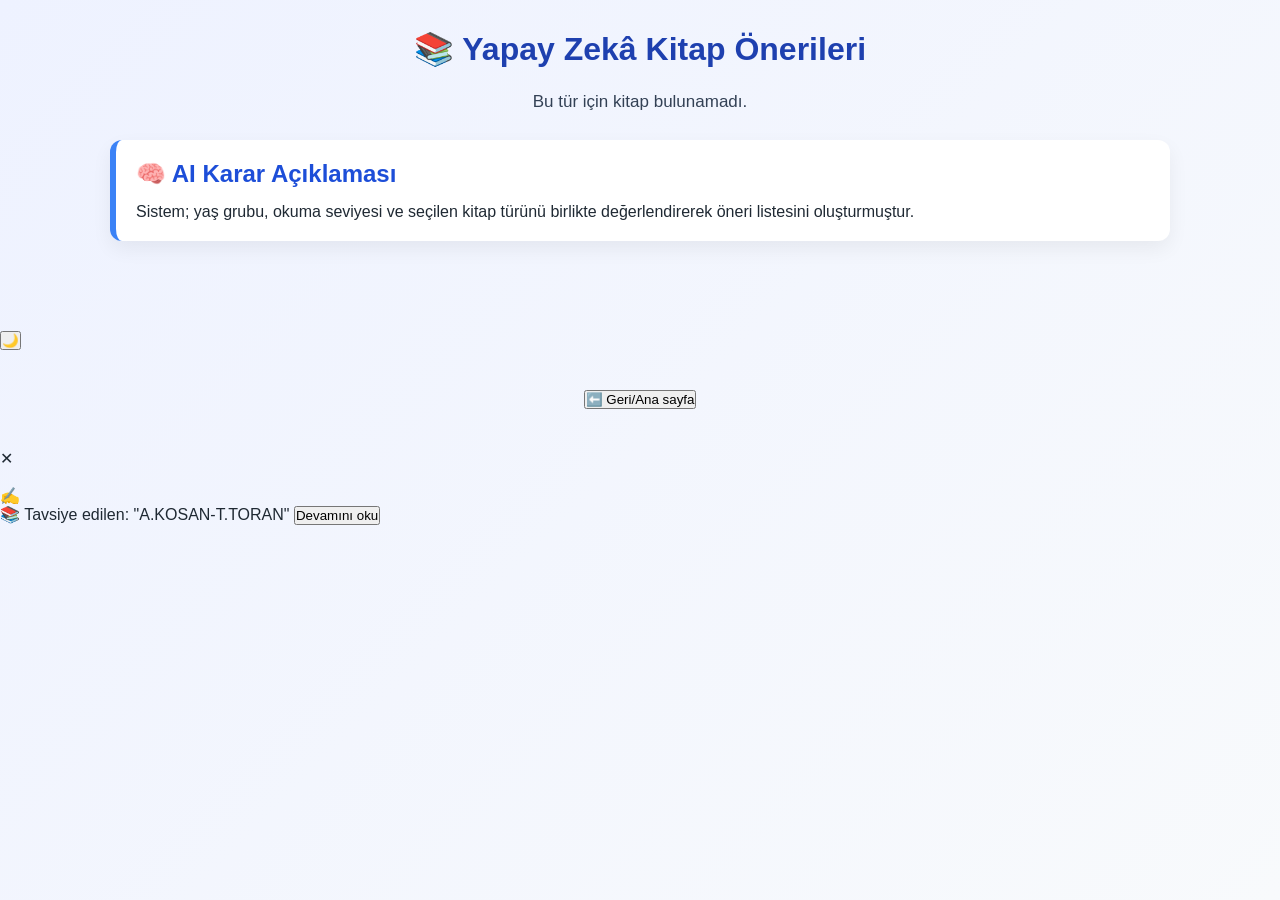
==== kitaplar.html @ d0882a23 "Refactor kitaplar.html for improved readability" ====
<!DOCTYPE html>
<html lang="tr">
<head>
<meta charset="UTF-8">
<meta name="viewport" content="width=device-width, initial-scale=1.0">
<link rel="manifest" href="manifest.json">
<meta name="theme-color" content="#4CAF50">

<script src="data.js"></script>
<title>Kitap Önerileri</title>
<link rel="stylesheet" href="style.css">
<style>
  /* Your CSS styles here */
</style>
</head>
<body>

<div class="container">
<h1>📚 Yapay Zekâ Kitap Önerileri</h1>
<p id="info" class="intro"></p>

<div class="ai-box">
<h2>🧠 AI Karar Açıklaması</h2>
<p>
Sistem; yaş grubu, okuma seviyesi ve seçilen kitap türünü
birlikte değerlendirerek öneri listesini oluşturmuştur.
</p>
</div>

<div class="book-grid" id="bookList"></div>
</div>

<button class="theme-btn" onclick="toggleDark()">🌙</button>

<script>
// Fetching age and genre from localStorage
const age = localStorage.getItem("ageGroup");
const genre = localStorage.getItem("genre");

document.getElementById("info").innerText = age + " yaş grubu için " + genre + " türünde önerilen kitaplar:";

/* 🔗 CONNECT data.js */

// Function to get books based on age group and genre
function getBooksForAgeAndGenre(category, ageKey, count = 10) {
  const allBooks = kitapVerisi[category]; // Get all books of selected genre
  if (!allBooks) return []; // If no books found, return empty array

  // Filter by age group (ensure that there are books with the correct summary for this age)
  const filtered = allBooks.filter(book => book.ozet[ageKey]);

  // If there are fewer than the requested number of books, return all available books
  if (filtered.length < count) {
    return filtered;
  }

  // Randomize the filtered books and return the first "count" books
  const shuffled = filtered.sort(() => 0.5 - Math.random());
  return shuffled.slice(0, count);
}

// Ensure that the genre exists in kitapVerisi
if (kitapVerisi[genre]) {

  // Get books for the selected genre and age group
  const selectedBooks = getBooksForAgeAndGenre(genre, age, 10); // Use the age as the key

  // If no books were found
  if (selectedBooks.length === 0) {
    document.getElementById("info").innerText = "Bu tür için kitap bulunamadı.";
  } else {
    // Create the books dynamically
    const list = document.getElementById("bookList");

    selectedBooks.forEach((item, i) => {
      const div = document.createElement("div");
      div.className = "book-card";
      div.innerHTML = `
        <img src="${item.kapak}">
        <div class="book-title">${item.ad}</div>
        <p>${item.ozet[age]}</p>
        <div class="book-detail" id="d${i}">
          <p><strong>Detaylı Özet:</strong> ${item.ozet[age]}</p>
          <div class="ai-note">
            🧠 AI bu kitabı, ${age} yaş grubunun okuma seviyesine ve ${genre} türüne uygun olduğu için önerdi.
          </div>
        </div>`;
      
      div.onclick = () => {
        // Show details in the notification
        const nTitle = document.getElementById("nTitle");
        const nAuthor = document.getElementById("nAuthor");
        const nText = document.getElementById("nText");
        const nImg = document.getElementById("nImg");

        nTitle.innerText = item.ad;
        nAuthor.innerText = item.yazar;
        nText.innerText = item.ozet[age];  // Detailed summary
        nImg.src = item.kapak;

        const btn = document.getElementById("readBtn");
        btn.onclick = () => {
          window.open(item.link); // Open book link
        };

        document.getElementById("notify").classList.add("show");
      };

      list.appendChild(div); // Append book card to the list
    });
  }
} else {
  document.getElementById("info").innerText = "Bu tür için kitap bulunamadı.";
}

// Dark mode toggle
function toggleDark() {
  document.body.classList.toggle("dark");

  if (document.body.classList.contains("dark")) {
    localStorage.setItem("theme", "dark");
  } else {
    localStorage.setItem("theme", "light");
  }
}

// Remember theme
if (localStorage.getItem("theme") === "dark") {
  document.body.classList.add("dark");
}

function closeNotify() {
  document.getElementById("notify").classList.remove("show");
}

function goHome() {
  window.location.href = "index.html"; // Redirect to home page
}

</script>

<div style="text-align:center; margin:40px 0;">
  <button class="back-btn" onclick="goHome()">⬅️ Geri/Ana sayfa</button>
</div>

<div id="notify" class="notify">
  <div class="notify-box">
    <span class="close" onclick="closeNotify()">✕</span>
    <div class="notify-header">
      <img id="nImg" src="">
      <div>
        <h3 id="nTitle"></h3>
        <p class="author">✍️ <span id="nAuthor"></span></p>
      </div>
    </div>
    <p id="nText" class="desc"></p>
    <div class="notify-footer">
      <span class="tag">📚 Tavsiye edilen: "A.KOSAN-T.TORAN"</span>
      <button class="read-btn" id="readBtn">Devamını oku</button>
    </div>
  </div>
</div>

</body>
</html>
---- style.css ----
/* GENEL AYARLAR */
* {
    margin: 0;
    padding: 0;
    box-sizing: border-box;
    font-family: "Segoe UI", Arial, sans-serif;
}

body {
    background: linear-gradient(135deg, #eef2ff, #f8fafc);
    color: #1f2933;
    min-height: 100vh;
}

/* ANA KAPSAYICI */
.container {
    max-width: 1100px;
    margin: auto;
    padding: 30px 20px 60px;
}

/* BAŞLIKLAR */
h1 {
    text-align: center;
    color: #1e40af;
    margin-bottom: 20px;
    font-size: 32px;
}

h2 {
    color: #1d4ed8;
    margin: 25px 0 15px;
}

/* GİRİŞ METNİ */
.intro {
    text-align: center;
    font-size: 17px;
    line-height: 1.6;
    margin-bottom: 25px;
    color: #334155;
}

/* AI BİLGİ KUTUSU */
.ai-box {
    background: #ffffff;
    border-left: 6px solid #3b82f6;
    padding: 20px;
    border-radius: 12px;
    margin-bottom: 30px;
    box-shadow: 0 8px 20px rgba(0,0,0,0.06);
}

.ai-box h2 {
    margin-top: 0;
}

.ai-box ul {
    margin-top: 10px;
    padding-left: 20px;
}

.ai-box li {
    margin-bottom: 6px;
}

/* YAŞ BUTONLARI */
.age-buttons {
    display: flex;
    flex-wrap: wrap;
    justify-content: center;
    gap: 15px;
    margin-bottom: 20px;
}

.age-buttons button {
    padding: 12px 20px;
    border: none;
    border-radius: 30px;
    background: #2563eb;
    color: #fff;
    font-size: 15px;
    cursor: pointer;
    transition: all 0.3s ease;
}

.age-buttons button:hover {
    background: #1e40af;
    transform: translateY(-2px);
}

/* TÜR KARTLARI */
.genre-grid {
    display: grid;
    grid-template-columns: repeat(auto-fit, minmax(180px, 1fr));
    gap: 20px;
    margin-bottom: 30px;
}

.card {
    background: #ffffff;
    padding: 25px 15px;
    text-align: center;
    border-radius: 15px;
    font-size: 18px;
    cursor: pointer;
    box-shadow: 0 10px 20px rgba(0,0,0,0.08);
    transition: transform 0.3s, box-shadow 0.3s;
}

.card:hover {
    transform: translateY(-6px);
    box-shadow: 0 18px 35px rgba(0,0,0,0.15);
}

/* SEÇİM METNİ */
.selected {
    text-align: center;
    font-weight: bold;
    margin: 15px 0;
    color: #0f172a;
}

/* DEVAM BUTONU */
button#continueBtn {
    display: block;
    margin: 25px auto;
    padding: 14px 35px;
    font-size: 16px;
    border-radius: 30px;
    border: none;
    background: #22c55e;
    color: #ffffff;
    cursor: pointer;
    transition: all 0.3s ease;
}

button#continueBtn:disabled {
    background: #94a3b8;
    cursor: not-allowed;
}

button#continueBtn:hover:not(:disabled) {
    background: #16a34a;
    transform: scale(1.05);
}

/* KİTAP KARTLARI */
.book-grid {
    display: grid;
    grid-template-columns: repeat(auto-fit, minmax(220px, 1fr));
    gap: 25px;
}

.book-card {
    background: #ffffff;
    border-radius: 18px;
    padding: 15px;
    box-shadow: 0 12px 25px rgba(0,0,0,0.08);
    cursor: pointer;
    transition: transform 0.3s, box-shadow 0.3s;
}

.book-card:hover {
    transform: translateY(-5px);
    box-shadow: 0 20px 40px rgba(0,0,0,0.15);
}

.book-card img {
    width: 100%;
    height: 260px;
    object-fit: cover;
    border-radius: 12px;
}

.book-title {
    font-weight: bold;
    font-size: 17px;
    margin-top: 12px;
    color: #1e293b;
}

.book-card p {
    font-size: 14px;
    margin-top: 6px;
    color: #475569;
}

/* KİTAP DETAY */
.book-detail {
    margin-top: 10px;
    font-size: 14px;
    color: #334155;
    line-height: 1.5;
}

/* AI NOTU */
.ai-note {
    background: #eef2ff;
    border-left: 4px solid #6366f1;
    padding: 10px;
    margin-top: 10px;
    border-radius: 8px;
    font-size: 13px;
}

/* MOBİL */
@media (max-width: 600px) {
    h1 {
        font-size: 26px;
    }
    .intro {
        font-size: 15px;
    }
}
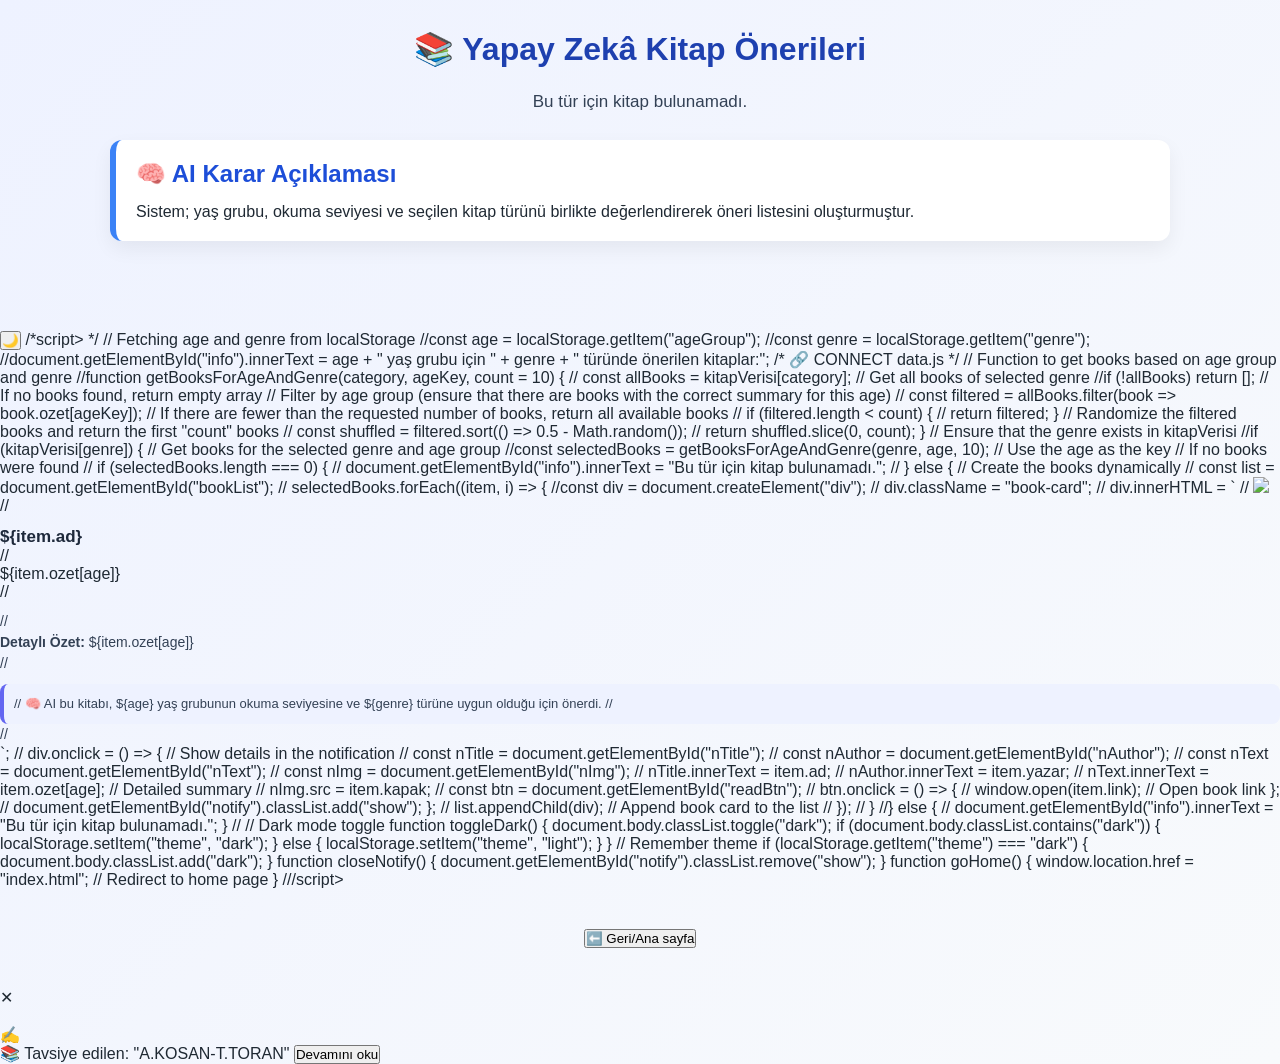
==== commit 31b0080f: "Clean up script section in kitaplar.html Removed commented-out code and unnecessary script tags." ====
--- a/kitaplar.html
+++ b/kitaplar.html
@@ -32,7 +32,8 @@
 
 <button class="theme-btn" onclick="toggleDark()">🌙</button>
 
-<script>
+/*script> */
+  <script>
 // Fetching age and genre from localStorage
 const age = localStorage.getItem("ageGroup");
 const genre = localStorage.getItem("genre");
@@ -93,16 +94,13 @@
         const nText = document.getElementById("nText");
         const nImg = document.getElementById("nImg");
 
+        // Update the popup with the book details
         nTitle.innerText = item.ad;
         nAuthor.innerText = item.yazar;
         nText.innerText = item.ozet[age];  // Detailed summary
         nImg.src = item.kapak;
 
-        const btn = document.getElementById("readBtn");
-        btn.onclick = () => {
-          window.open(item.link); // Open book link
-        };
-
+        // Make the popup visible
         document.getElementById("notify").classList.add("show");
       };
 
@@ -136,8 +134,113 @@
 function goHome() {
   window.location.href = "index.html"; // Redirect to home page
 }
-
 </script>
+
+// Fetching age and genre from localStorage
+//const age = localStorage.getItem("ageGroup");
+//const genre = localStorage.getItem("genre");
+
+//document.getElementById("info").innerText = age + " yaş grubu için " + genre + " türünde önerilen kitaplar:";
+
+/* 🔗 CONNECT data.js */
+
+// Function to get books based on age group and genre
+//function getBooksForAgeAndGenre(category, ageKey, count = 10) {
+ // const allBooks = kitapVerisi[category]; // Get all books of selected genre
+  //if (!allBooks) return []; // If no books found, return empty array
+
+  // Filter by age group (ensure that there are books with the correct summary for this age)
+//  const filtered = allBooks.filter(book => book.ozet[ageKey]);
+
+  // If there are fewer than the requested number of books, return all available books
+//  if (filtered.length < count) {
+ //   return filtered;
+  }
+
+  // Randomize the filtered books and return the first "count" books
+//  const shuffled = filtered.sort(() => 0.5 - Math.random());
+//  return shuffled.slice(0, count);
+}
+
+// Ensure that the genre exists in kitapVerisi
+//if (kitapVerisi[genre]) {
+
+  // Get books for the selected genre and age group
+  //const selectedBooks = getBooksForAgeAndGenre(genre, age, 10); // Use the age as the key
+
+  // If no books were found
+//  if (selectedBooks.length === 0) {
+//    document.getElementById("info").innerText = "Bu tür için kitap bulunamadı.";
+//  } else {
+    // Create the books dynamically
+ //   const list = document.getElementById("bookList");
+
+//    selectedBooks.forEach((item, i) => {
+      //const div = document.createElement("div");
+   //   div.className = "book-card";
+  //    div.innerHTML = `
+  //      <img src="${item.kapak}">
+  //      <div class="book-title">${item.ad}</div>
+   //     <p>${item.ozet[age]}</p>
+   //     <div class="book-detail" id="d${i}">
+    //      <p><strong>Detaylı Özet:</strong> ${item.ozet[age]}</p>
+    //      <div class="ai-note">
+      //      🧠 AI bu kitabı, ${age} yaş grubunun okuma seviyesine ve ${genre} türüne uygun olduğu için önerdi.
+      //    </div>
+    //    </div>`;
+      
+//      div.onclick = () => {
+        // Show details in the notification
+   //     const nTitle = document.getElementById("nTitle");
+  //      const nAuthor = document.getElementById("nAuthor");
+   //     const nText = document.getElementById("nText");
+   //     const nImg = document.getElementById("nImg");
+
+   //     nTitle.innerText = item.ad;
+   //     nAuthor.innerText = item.yazar;
+    //    nText.innerText = item.ozet[age];  // Detailed summary
+   //     nImg.src = item.kapak;
+
+   //     const btn = document.getElementById("readBtn");
+   //     btn.onclick = () => {
+    //      window.open(item.link); // Open book link
+        };
+
+    //    document.getElementById("notify").classList.add("show");
+      };
+
+    //  list.appendChild(div); // Append book card to the list
+//    });
+//  }
+//} else {
+//  document.getElementById("info").innerText = "Bu tür için kitap bulunamadı.";
+}
+//
+// Dark mode toggle
+function toggleDark() {
+  document.body.classList.toggle("dark");
+
+  if (document.body.classList.contains("dark")) {
+    localStorage.setItem("theme", "dark");
+  } else {
+    localStorage.setItem("theme", "light");
+  }
+}
+
+// Remember theme
+if (localStorage.getItem("theme") === "dark") {
+  document.body.classList.add("dark");
+}
+
+function closeNotify() {
+  document.getElementById("notify").classList.remove("show");
+}
+
+function goHome() {
+  window.location.href = "index.html"; // Redirect to home page
+}
+
+///script>
 
 <div style="text-align:center; margin:40px 0;">
   <button class="back-btn" onclick="goHome()">⬅️ Geri/Ana sayfa</button>
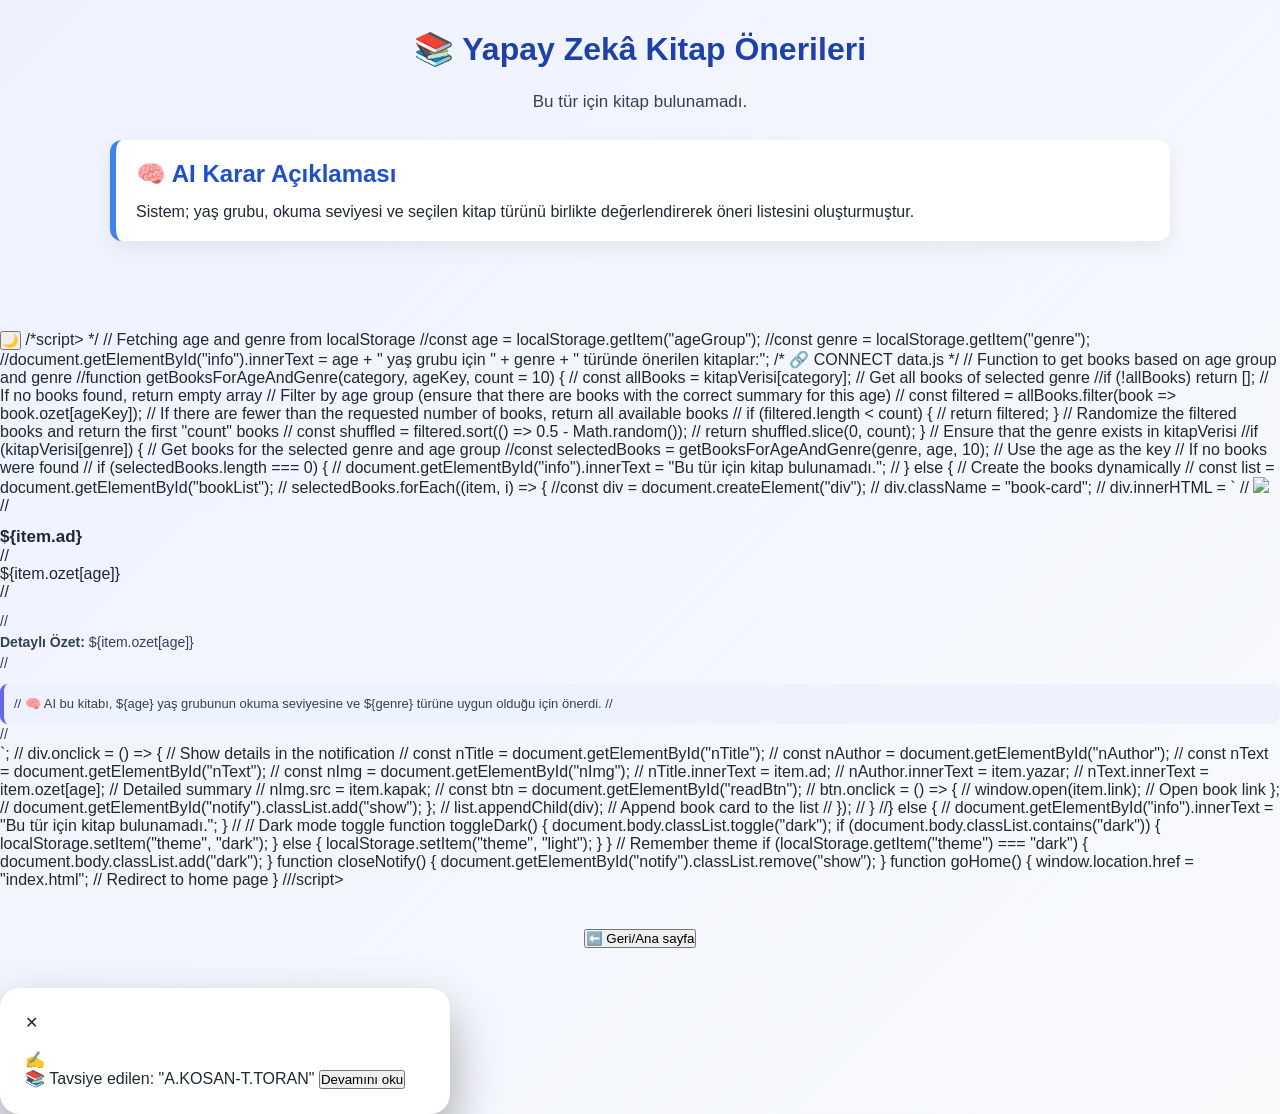
==== commit 633c0ce1: "Implement notification popup styles in kitaplar.html Added CSS styles for notification popup functio" ====
--- a/kitaplar.html
+++ b/kitaplar.html
@@ -11,6 +11,41 @@
 <link rel="stylesheet" href="style.css">
 <style>
   /* Your CSS styles here */
+  <style>
+/* Existing CSS here ... */
+
+/* The notification (popup) container */
+.notify {
+  position: fixed;
+  inset: 0;
+  background: rgba(0, 0, 0, 0.55);
+  backdrop-filter: blur(6px);
+  display: flex;
+  align-items: center;
+  justify-content: center;
+  opacity: 0;
+  pointer-events: none;
+  transition: opacity 0.4s;
+  z-index: 999;
+}
+
+/* When the popup is visible */
+.notify.show {
+  opacity: 1;
+  pointer-events: auto;
+}
+
+/* Optionally, the inner popup box styling */
+.notify-box {
+  background: #fff;
+  border-radius: 20px;
+  padding: 25px;
+  max-width: 450px;
+  width: 90%;
+  box-shadow: 0 25px 50px rgba(0,0,0,0.35);
+  position: relative;
+}
+</style>
 </style>
 </head>
 <body>
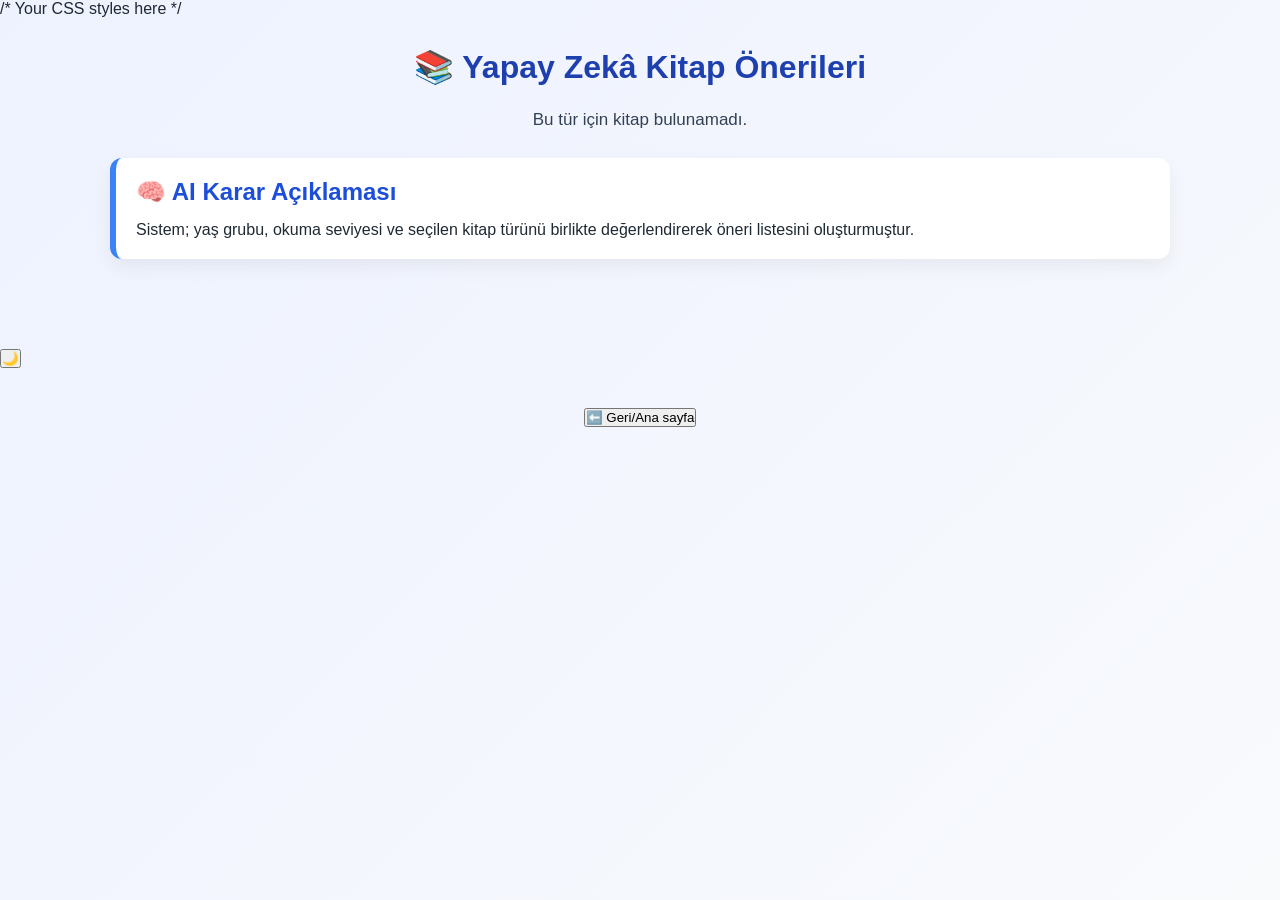
==== commit d8750a05: "Clean up kitaplar.html by removing unused code Removed unused JavaScript code and commented sections" ====
--- a/kitaplar.html
+++ b/kitaplar.html
@@ -9,7 +9,7 @@
 <script src="data.js"></script>
 <title>Kitap Önerileri</title>
 <link rel="stylesheet" href="style.css">
-<style>
+
   /* Your CSS styles here */
   <style>
 /* Existing CSS here ... */
@@ -46,7 +46,7 @@
   position: relative;
 }
 </style>
-</style>
+
 </head>
 <body>
 
@@ -67,7 +67,7 @@
 
 <button class="theme-btn" onclick="toggleDark()">🌙</button>
 
-/*script> */
+
   <script>
 // Fetching age and genre from localStorage
 const age = localStorage.getItem("ageGroup");
@@ -171,111 +171,7 @@
 }
 </script>
 
-// Fetching age and genre from localStorage
-//const age = localStorage.getItem("ageGroup");
-//const genre = localStorage.getItem("genre");
 
-//document.getElementById("info").innerText = age + " yaş grubu için " + genre + " türünde önerilen kitaplar:";
-
-/* 🔗 CONNECT data.js */
-
-// Function to get books based on age group and genre
-//function getBooksForAgeAndGenre(category, ageKey, count = 10) {
- // const allBooks = kitapVerisi[category]; // Get all books of selected genre
-  //if (!allBooks) return []; // If no books found, return empty array
-
-  // Filter by age group (ensure that there are books with the correct summary for this age)
-//  const filtered = allBooks.filter(book => book.ozet[ageKey]);
-
-  // If there are fewer than the requested number of books, return all available books
-//  if (filtered.length < count) {
- //   return filtered;
-  }
-
-  // Randomize the filtered books and return the first "count" books
-//  const shuffled = filtered.sort(() => 0.5 - Math.random());
-//  return shuffled.slice(0, count);
-}
-
-// Ensure that the genre exists in kitapVerisi
-//if (kitapVerisi[genre]) {
-
-  // Get books for the selected genre and age group
-  //const selectedBooks = getBooksForAgeAndGenre(genre, age, 10); // Use the age as the key
-
-  // If no books were found
-//  if (selectedBooks.length === 0) {
-//    document.getElementById("info").innerText = "Bu tür için kitap bulunamadı.";
-//  } else {
-    // Create the books dynamically
- //   const list = document.getElementById("bookList");
-
-//    selectedBooks.forEach((item, i) => {
-      //const div = document.createElement("div");
-   //   div.className = "book-card";
-  //    div.innerHTML = `
-  //      <img src="${item.kapak}">
-  //      <div class="book-title">${item.ad}</div>
-   //     <p>${item.ozet[age]}</p>
-   //     <div class="book-detail" id="d${i}">
-    //      <p><strong>Detaylı Özet:</strong> ${item.ozet[age]}</p>
-    //      <div class="ai-note">
-      //      🧠 AI bu kitabı, ${age} yaş grubunun okuma seviyesine ve ${genre} türüne uygun olduğu için önerdi.
-      //    </div>
-    //    </div>`;
-      
-//      div.onclick = () => {
-        // Show details in the notification
-   //     const nTitle = document.getElementById("nTitle");
-  //      const nAuthor = document.getElementById("nAuthor");
-   //     const nText = document.getElementById("nText");
-   //     const nImg = document.getElementById("nImg");
-
-   //     nTitle.innerText = item.ad;
-   //     nAuthor.innerText = item.yazar;
-    //    nText.innerText = item.ozet[age];  // Detailed summary
-   //     nImg.src = item.kapak;
-
-   //     const btn = document.getElementById("readBtn");
-   //     btn.onclick = () => {
-    //      window.open(item.link); // Open book link
-        };
-
-    //    document.getElementById("notify").classList.add("show");
-      };
-
-    //  list.appendChild(div); // Append book card to the list
-//    });
-//  }
-//} else {
-//  document.getElementById("info").innerText = "Bu tür için kitap bulunamadı.";
-}
-//
-// Dark mode toggle
-function toggleDark() {
-  document.body.classList.toggle("dark");
-
-  if (document.body.classList.contains("dark")) {
-    localStorage.setItem("theme", "dark");
-  } else {
-    localStorage.setItem("theme", "light");
-  }
-}
-
-// Remember theme
-if (localStorage.getItem("theme") === "dark") {
-  document.body.classList.add("dark");
-}
-
-function closeNotify() {
-  document.getElementById("notify").classList.remove("show");
-}
-
-function goHome() {
-  window.location.href = "index.html"; // Redirect to home page
-}
-
-///script>
 
 <div style="text-align:center; margin:40px 0;">
   <button class="back-btn" onclick="goHome()">⬅️ Geri/Ana sayfa</button>
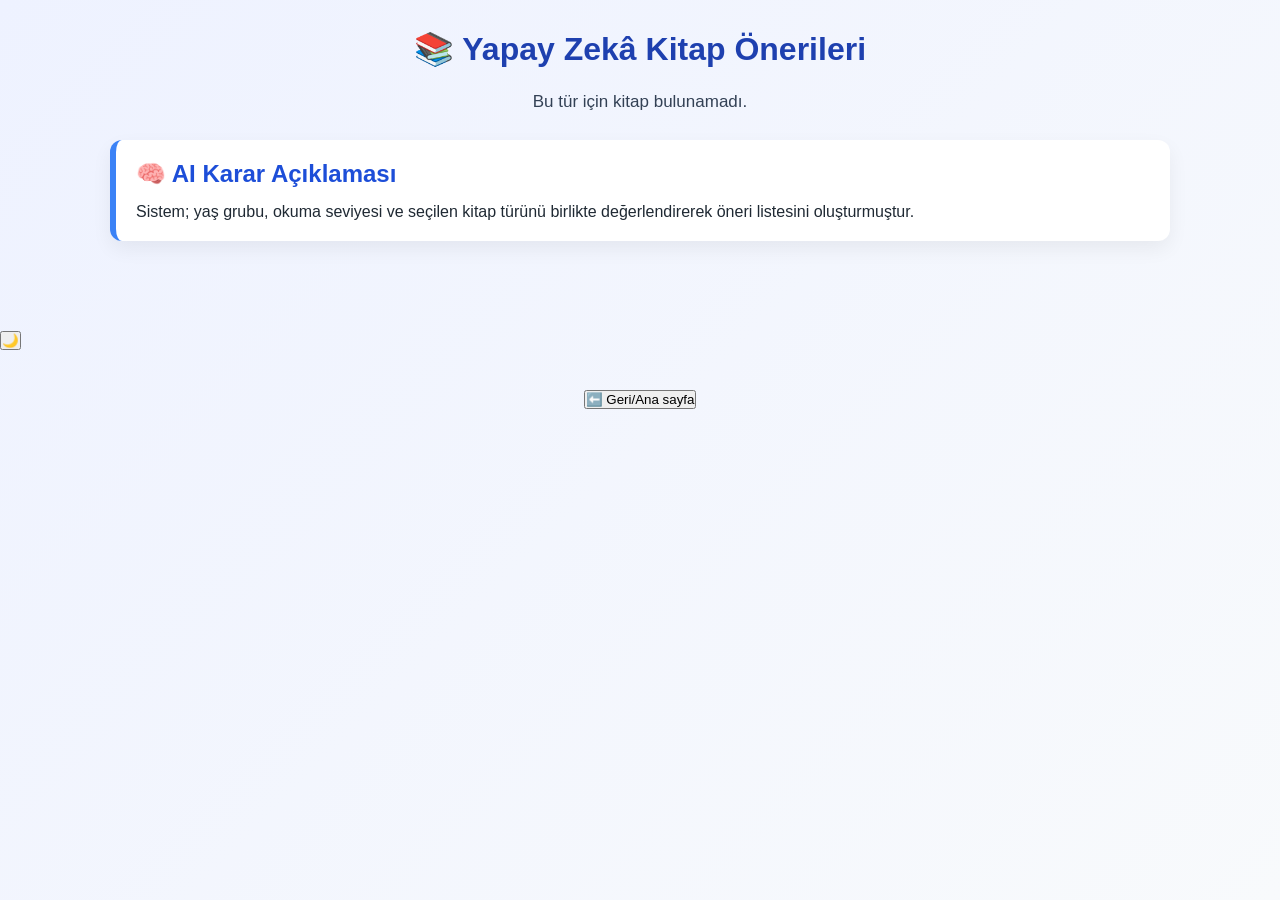
==== commit 7cd4106a: "Enhance notification popup styles and functionality Refactor CSS styles for notification popup and i" ====
--- a/kitaplar.html
+++ b/kitaplar.html
@@ -10,9 +10,9 @@
 <title>Kitap Önerileri</title>
 <link rel="stylesheet" href="style.css">
 
-  /* Your CSS styles here */
-  <style>
-/* Existing CSS here ... */
+
+<style>
+/* Existing CSS here... */
 
 /* The notification (popup) container */
 .notify {
@@ -35,15 +35,96 @@
   pointer-events: auto;
 }
 
-/* Optionally, the inner popup box styling */
+/* Smaller and more compact inner popup box styling */
 .notify-box {
   background: #fff;
-  border-radius: 20px;
-  padding: 25px;
-  max-width: 450px;
+  border-radius: 12px;
+  padding: 15px;
+  max-width: 380px; /* Narrower width */
   width: 90%;
-  box-shadow: 0 25px 50px rgba(0,0,0,0.35);
+  box-shadow: 0 15px 35px rgba(0, 0, 0, 0.15);
   position: relative;
+  animation: zoomIn 0.4s ease-out; /* Smooth zoom-in effect */
+}
+
+/* Header style for the popup */
+.notify-header {
+  display: flex;
+  align-items: center;
+  gap: 12px;
+}
+
+.notify-header img {
+  width: 60px;
+  height: 80px;
+  object-fit: cover;
+  border-radius: 8px;
+  box-shadow: 0 5px 10px rgba(0, 0, 0, 0.1);
+}
+
+.notify-header h3 {
+  font-size: 18px;
+  margin: 0;
+  font-weight: bold;
+  color: #333;
+}
+
+/* Popup text (author, etc.) */
+.author {
+  font-size: 14px;
+  opacity: 0.8;
+}
+
+/* Content text (description) */
+.desc {
+  font-size: 14px;
+  margin-top: 12px;
+  line-height: 1.6;
+  color: #555;
+}
+
+/* Footer buttons and tag */
+.notify-footer {
+  display: flex;
+  justify-content: space-between;
+  align-items: center;
+  margin-top: 15px;
+}
+
+.read-btn {
+  background: #3b82f6;
+  border: none;
+  padding: 8px 15px;
+  border-radius: 25px;
+  color: #fff;
+  font-size: 14px;
+  cursor: pointer;
+  transition: 0.3s;
+}
+
+.read-btn:hover {
+  background: #06b6d4;
+  transform: scale(1.05);
+}
+
+.tag {
+  font-size: 12px;
+  color: #333;
+  background: #f0f9ff;
+  padding: 5px 12px;
+  border-radius: 16px;
+}
+
+/* Add smooth zoom-in effect */
+@keyframes zoomIn {
+  from {
+    transform: scale(0.9);
+    opacity: 0;
+  }
+  to {
+    transform: scale(1);
+    opacity: 1;
+  }
 }
 </style>
 
@@ -122,22 +203,28 @@
           </div>
         </div>`;
       
-      div.onclick = () => {
-        // Show details in the notification
-        const nTitle = document.getElementById("nTitle");
-        const nAuthor = document.getElementById("nAuthor");
-        const nText = document.getElementById("nText");
-        const nImg = document.getElementById("nImg");
-
-        // Update the popup with the book details
-        nTitle.innerText = item.ad;
-        nAuthor.innerText = item.yazar;
-        nText.innerText = item.ozet[age];  // Detailed summary
-        nImg.src = item.kapak;
-
-        // Make the popup visible
-        document.getElementById("notify").classList.add("show");
-      };
+// When a book is clicked
+div.onclick = () => {
+  const nTitle = document.getElementById("nTitle");
+  const nAuthor = document.getElementById("nAuthor");
+  const nText = document.getElementById("nText");
+  const nImg = document.getElementById("nImg");
+  const btn = document.getElementById("readBtn");
+
+  // Update the popup with book details
+  nTitle.innerText = item.ad;
+  nAuthor.innerText = item.yazar ? item.yazar : "Bilinmeyen yazar";
+  nText.innerText = item.ozet[age];  // Detailed summary
+  nImg.src = item.kapak;
+
+  // Handle the "Read More" button click
+  btn.onclick = () => {
+    if (item.link) window.open(item.link, "_blank");
+  };
+
+  // Show the popup
+  document.getElementById("notify").classList.add("show");
+};
 
       list.appendChild(div); // Append book card to the list
     });
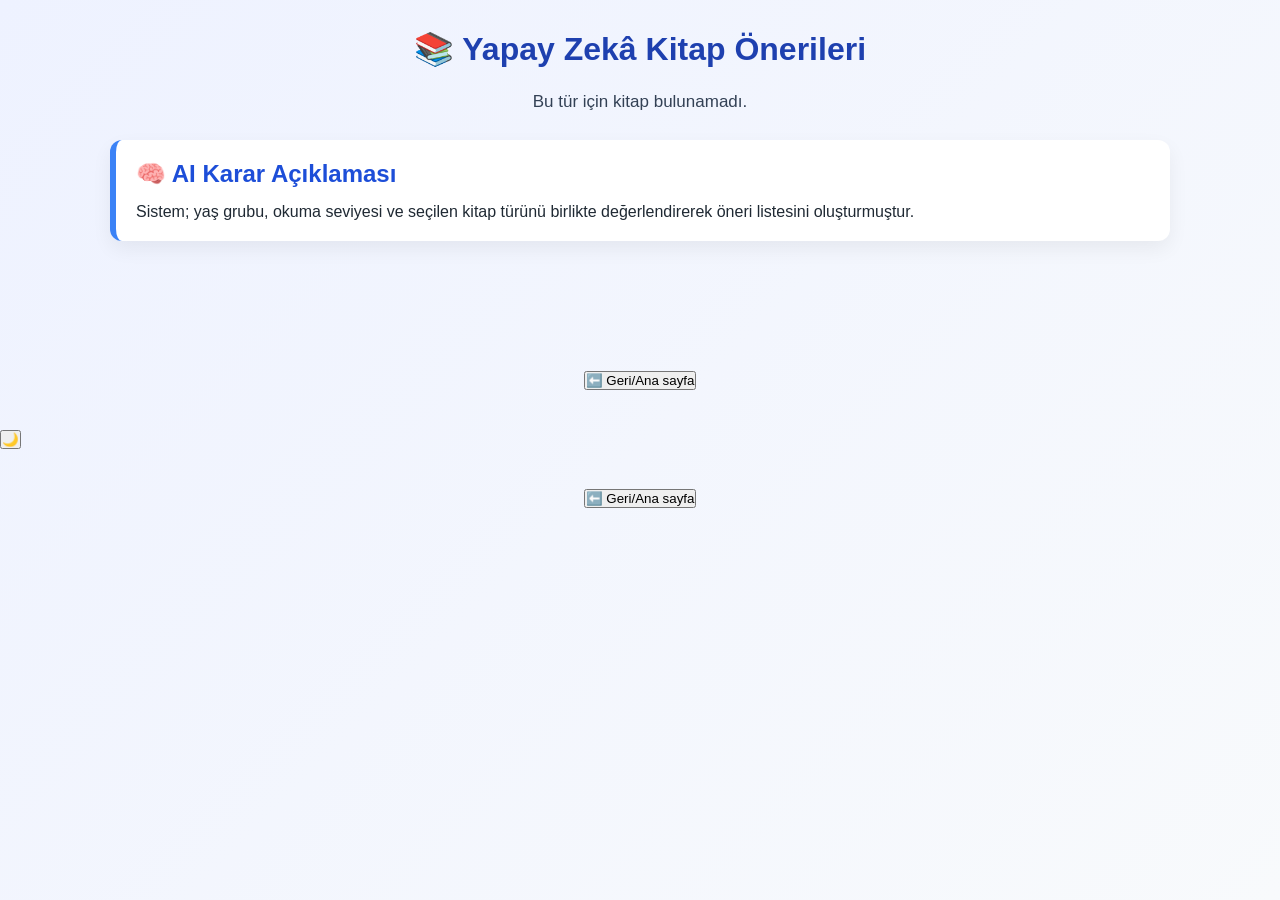
==== commit d2863388: "Implement dark mode and back button in kitaplar.html Added dark mode styles and a back button." ====
--- a/kitaplar.html
+++ b/kitaplar.html
@@ -15,6 +15,21 @@
 /* Existing CSS here... */
 
 /* The notification (popup) container */
+  /* Dark mode styles */
+body.dark {
+    background-color: #121212;
+    color: #fff;
+}
+
+body.dark .book-card {
+    background-color: #333;
+    color: #fff;
+}
+
+body.dark .notify-box {
+    background-color: #333;
+    color: #fff;
+}
 .notify {
   position: fixed;
   inset: 0;
@@ -144,6 +159,10 @@
 </div>
 
 <div class="book-grid" id="bookList"></div>
+</div>
+  <!-- Geri/Ana sayfa button -->
+<div style="text-align:center; margin:40px 0;">
+    <button class="back-btn" onclick="goHome()">⬅️ Geri/Ana sayfa</button>
 </div>
 
 <button class="theme-btn" onclick="toggleDark()">🌙</button>
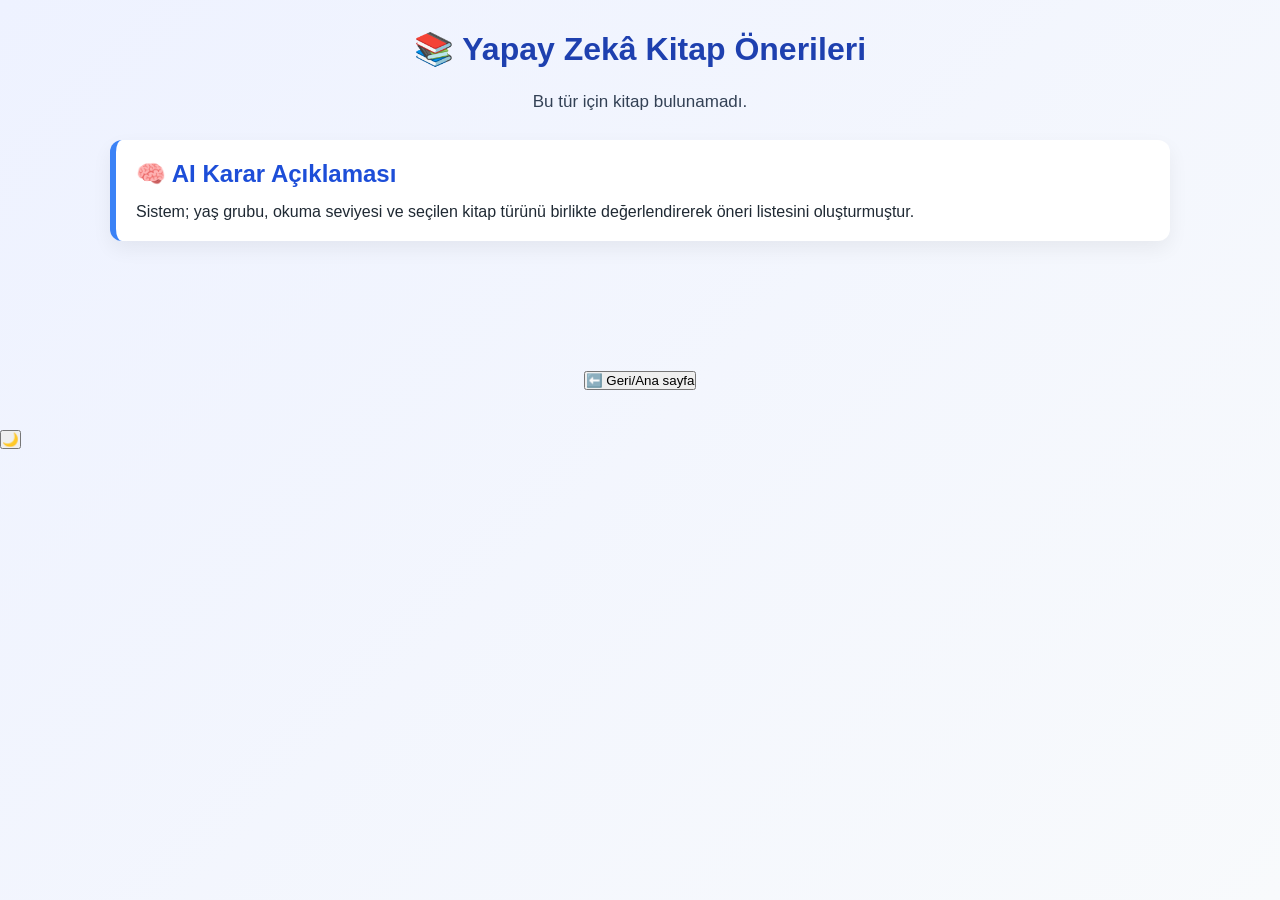
==== commit 3673557c: "Remove back button from kitaplar.html Removed back button from the center of the page." ====
--- a/kitaplar.html
+++ b/kitaplar.html
@@ -279,9 +279,7 @@
 
 
 
-<div style="text-align:center; margin:40px 0;">
-  <button class="back-btn" onclick="goHome()">⬅️ Geri/Ana sayfa</button>
-</div>
+
 
 <div id="notify" class="notify">
   <div class="notify-box">
